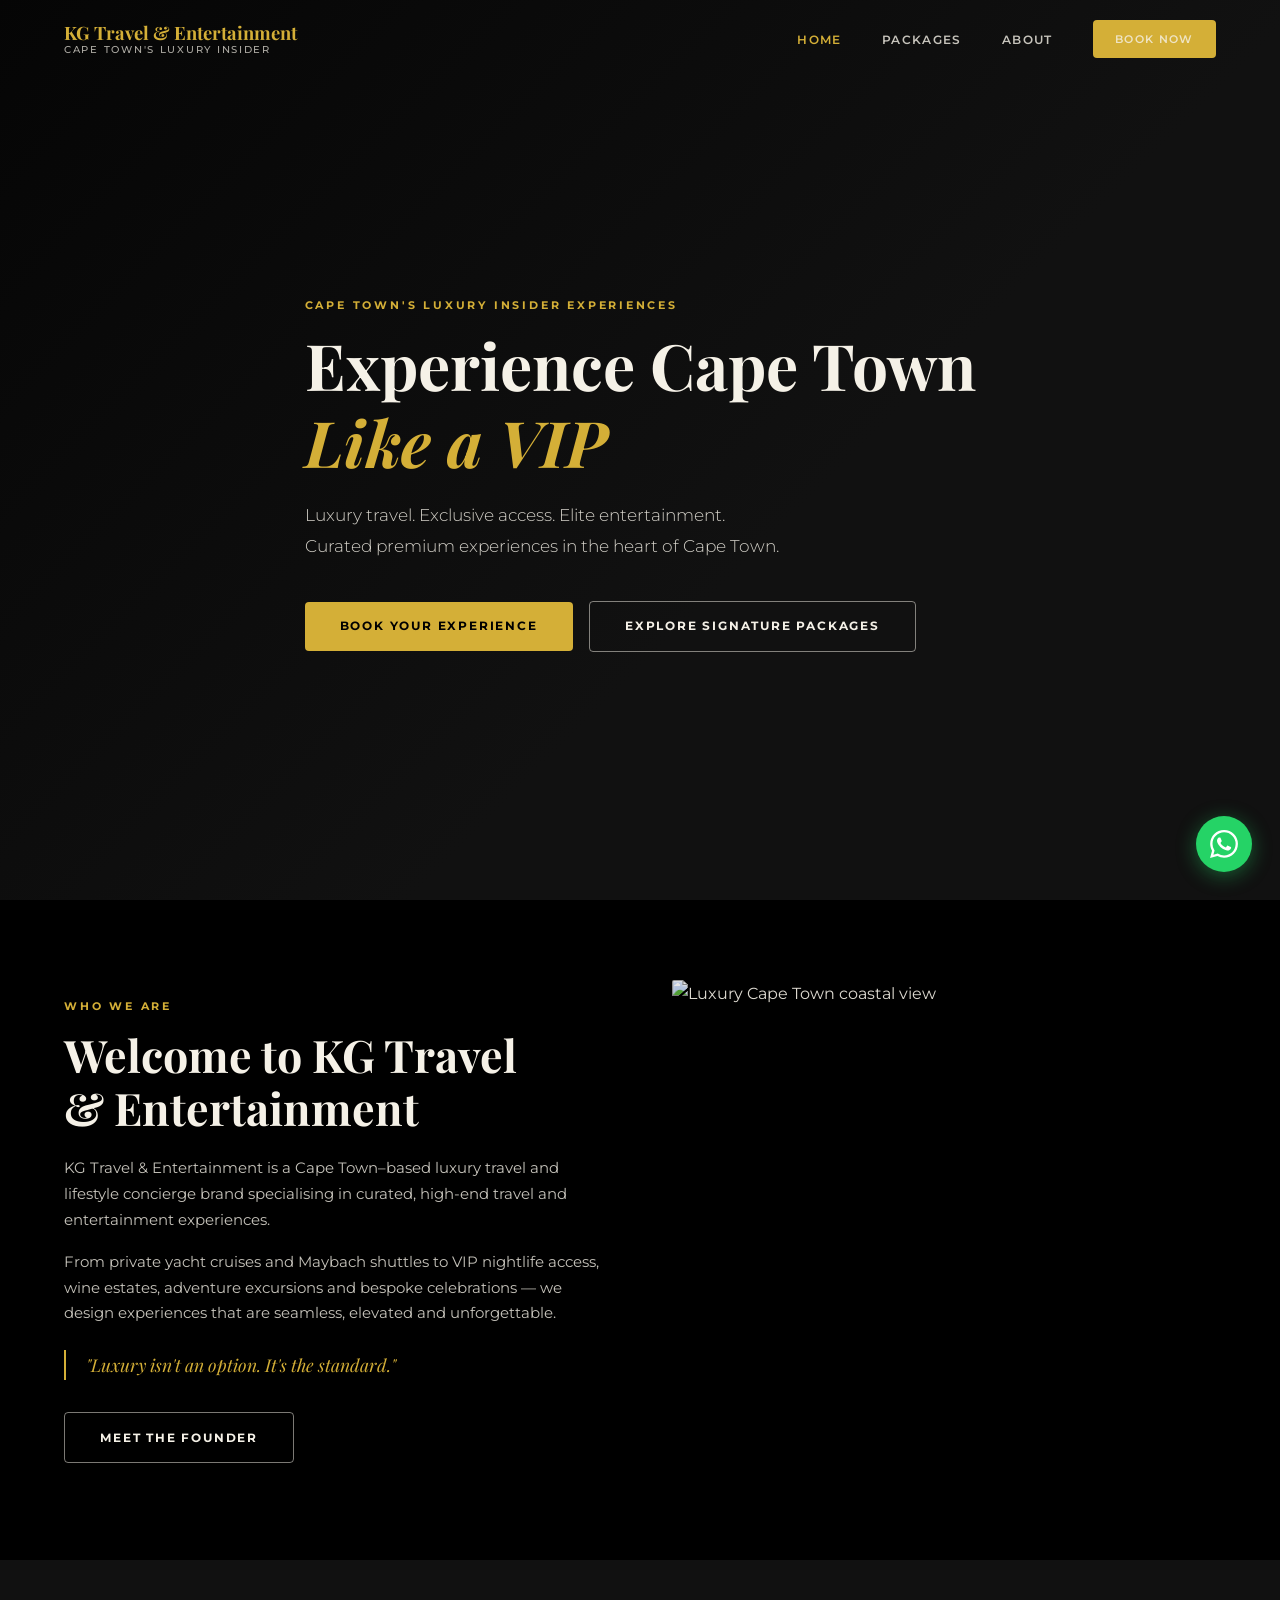
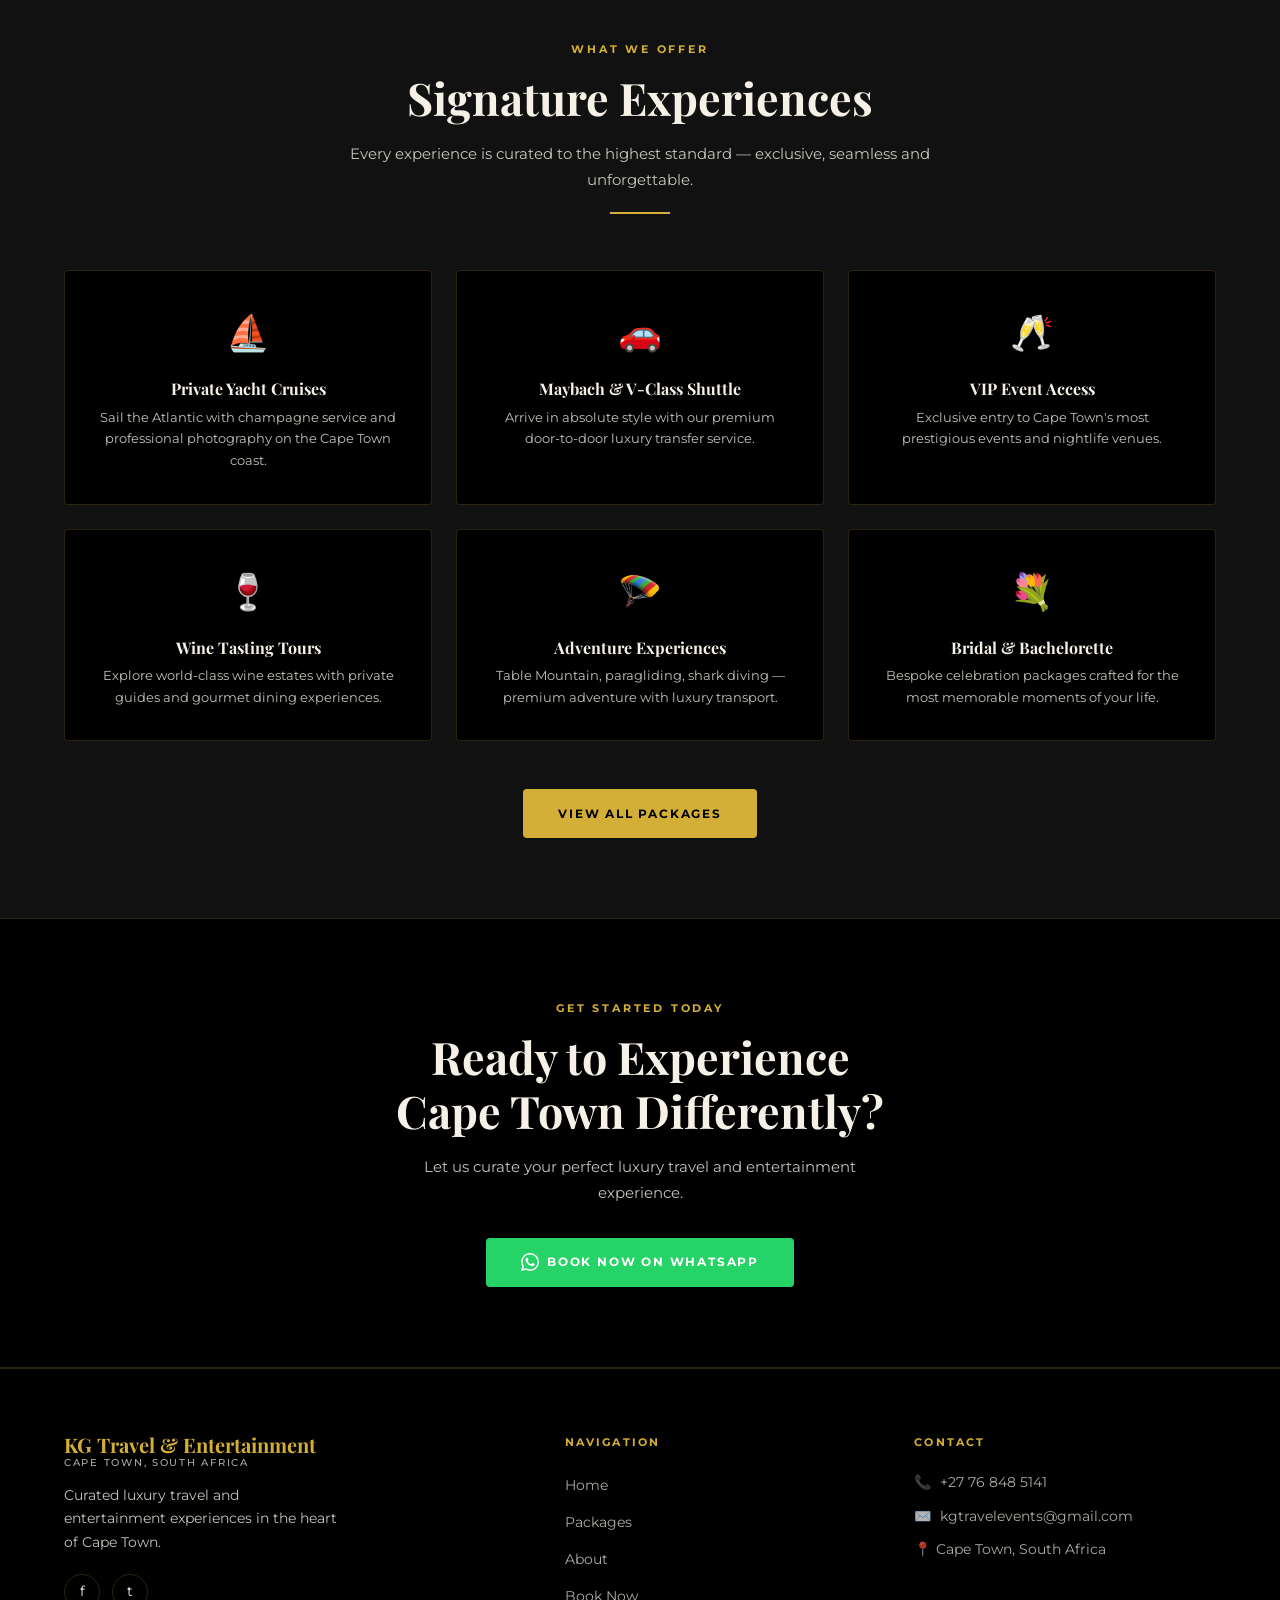
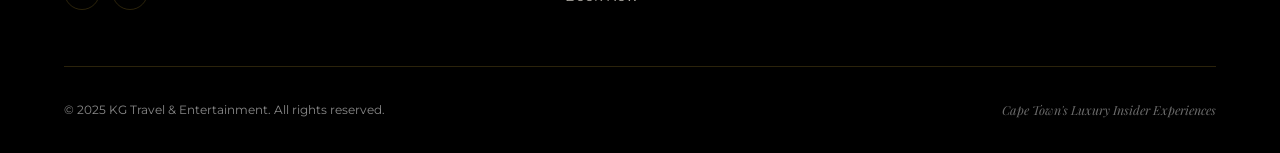
==== index.html @ 21c05c57 "gk website" ====
<!DOCTYPE html>
<html lang="en">
<head>
  <meta charset="UTF-8" />
  <meta name="viewport" content="width=device-width, initial-scale=1.0" />
  <title>KG Travel &amp; Entertainment | Luxury Tours &amp; VIP Experiences Cape Town</title>
  <meta name="description" content="Luxury travel and entertainment experiences in Cape Town including yacht cruises, wine tours, VIP nightlife access, luxury shuttles and private adventures." />
  <meta name="keywords" content="Luxury Cape Town tours, VIP Cape Town experiences, Cape Town yacht cruises, Maybach shuttle Cape Town, Private wine tours Cape Town" />
  <meta property="og:title" content="KG Travel &amp; Entertainment | Luxury Tours &amp; VIP Experiences Cape Town" />
  <meta property="og:description" content="Curated luxury travel and entertainment experiences in Cape Town. Yacht cruises, wine tours, VIP access and more." />
  <meta property="og:type" content="website" />
  <link rel="canonical" href="https://kgtravelandentertainment.co.za/" />
  <link rel="stylesheet" href="styles.css" />
</head>
<body>

  <!-- ── Navigation ── -->
  <nav class="nav" role="navigation" aria-label="Main navigation">
    <div class="container">
      <div class="nav-inner">
        <a href="index.html" class="nav-logo">
          KG Travel &amp; Entertainment
          <span>Cape Town's Luxury Insider</span>
        </a>
        <ul class="nav-links" role="list">
          <li><a href="index.html">Home</a></li>
          <li><a href="packages.html">Packages</a></li>
          <li><a href="about.html">About</a></li>
          <li><a href="book.html" class="btn btn-primary">Book Now</a></li>
        </ul>
        <button class="nav-toggle" aria-label="Open menu" aria-expanded="false">
          <span></span><span></span><span></span>
        </button>
      </div>
    </div>
  </nav>

  <!-- Mobile Menu -->
  <nav class="nav-mobile" aria-label="Mobile navigation">
    <a href="index.html">Home</a>
    <a href="packages.html">Packages</a>
    <a href="about.html">About</a>
    <a href="book.html">Book Now</a>
  </nav>

  <!-- ── Hero ── -->
  <section class="hero" aria-label="Hero">
    <div class="hero-bg" aria-hidden="true"></div>
    <div class="hero-overlay" aria-hidden="true"></div>
    <div class="container">
      <div class="hero-content">
        <span class="section-label">Cape Town's Luxury Insider Experiences</span>
        <h1>Experience Cape Town<br><em>Like a VIP</em></h1>
        <p class="hero-sub">Luxury travel. Exclusive access. Elite entertainment.<br>Curated premium experiences in the heart of Cape Town.</p>
        <div class="btn-group">
          <a href="book.html" class="btn btn-primary">Book Your Experience</a>
          <a href="packages.html" class="btn btn-outline">Explore Signature Packages</a>
        </div>
      </div>
    </div>
  </section>

  <!-- ── Intro ── -->
  <section class="intro">
    <div class="container">
      <div class="intro-inner">
        <div class="intro-text fade-in">
          <span class="section-label">Who We Are</span>
          <h2>Welcome to KG Travel<br>&amp; Entertainment</h2>
          <p>KG Travel &amp; Entertainment is a Cape Town–based luxury travel and lifestyle concierge brand specialising in curated, high-end travel and entertainment experiences.</p>
          <p>From private yacht cruises and Maybach shuttles to VIP nightlife access, wine estates, adventure excursions and bespoke celebrations — we design experiences that are seamless, elevated and unforgettable.</p>
          <p class="intro-quote">"Luxury isn't an option. It's the standard."</p>
          <div class="btn-group" style="margin-top:2rem;">
            <a href="about.html" class="btn btn-outline">Meet the Founder</a>
          </div>
        </div>
        <div class="intro-image fade-in">
          <img
            src="https://images.unsplash.com/photo-1506905925346-21bda4d32df4?w=800&q=80"
            alt="Luxury Cape Town coastal view"
            loading="lazy"
          />
        </div>
      </div>
    </div>
  </section>

  <!-- ── Signature Experiences ── -->
  <section class="experiences">
    <div class="container">
      <div class="section-header fade-in">
        <span class="section-label">What We Offer</span>
        <h2>Signature Experiences</h2>
        <p>Every experience is curated to the highest standard — exclusive, seamless and unforgettable.</p>
        <div class="gold-divider"></div>
      </div>

      <div class="exp-grid">
        <div class="exp-card fade-in">
          <div class="exp-icon">⛵</div>
          <h4>Private Yacht Cruises</h4>
          <p>Sail the Atlantic with champagne service and professional photography on the Cape Town coast.</p>
        </div>
        <div class="exp-card fade-in">
          <div class="exp-icon">🚗</div>
          <h4>Maybach &amp; V-Class Shuttle</h4>
          <p>Arrive in absolute style with our premium door-to-door luxury transfer service.</p>
        </div>
        <div class="exp-card fade-in">
          <div class="exp-icon">🥂</div>
          <h4>VIP Event Access</h4>
          <p>Exclusive entry to Cape Town's most prestigious events and nightlife venues.</p>
        </div>
        <div class="exp-card fade-in">
          <div class="exp-icon">🍷</div>
          <h4>Wine Tasting Tours</h4>
          <p>Explore world-class wine estates with private guides and gourmet dining experiences.</p>
        </div>
        <div class="exp-card fade-in">
          <div class="exp-icon">🪂</div>
          <h4>Adventure Experiences</h4>
          <p>Table Mountain, paragliding, shark diving — premium adventure with luxury transport.</p>
        </div>
        <div class="exp-card fade-in">
          <div class="exp-icon">💐</div>
          <h4>Bridal &amp; Bachelorette</h4>
          <p>Bespoke celebration packages crafted for the most memorable moments of your life.</p>
        </div>
      </div>

      <div class="exp-cta fade-in">
        <a href="packages.html" class="btn btn-primary">View All Packages</a>
      </div>
    </div>
  </section>

  <!-- ── CTA Banner ── -->
  <section class="cta-banner fade-in">
    <div class="container">
      <span class="section-label">Get Started Today</span>
      <h2>Ready to Experience<br>Cape Town Differently?</h2>
      <p>Let us curate your perfect luxury travel and entertainment experience.</p>
      <a href="https://wa.me/27768485141?text=Hello%20KG%20Travel!%20I%27d%20like%20to%20book%20a%20luxury%20experience." class="btn btn-whatsapp" target="_blank" rel="noopener">
        <svg viewBox="0 0 24 24" width="18" height="18" fill="currentColor"><path d="M17.472 14.382c-.297-.149-1.758-.867-2.03-.967-.273-.099-.471-.148-.67.15-.197.297-.767.966-.94 1.164-.173.199-.347.223-.644.075-.297-.15-1.255-.463-2.39-1.475-.883-.788-1.48-1.761-1.653-2.059-.173-.297-.018-.458.13-.606.134-.133.298-.347.446-.52.149-.174.198-.298.298-.497.099-.198.05-.371-.025-.52-.075-.149-.669-1.612-.916-2.207-.242-.579-.487-.5-.669-.51-.173-.008-.371-.01-.57-.01-.198 0-.52.074-.792.372-.272.297-1.04 1.016-1.04 2.479 0 1.462 1.065 2.875 1.213 3.074.149.198 2.096 3.2 5.077 4.487.709.306 1.262.489 1.694.625.712.227 1.36.195 1.871.118.571-.085 1.758-.719 2.006-1.413.248-.694.248-1.289.173-1.413-.074-.124-.272-.198-.57-.347m-5.421 7.403h-.004a9.87 9.87 0 01-5.031-1.378l-.361-.214-3.741.982.998-3.648-.235-.374a9.86 9.86 0 01-1.51-5.26c.001-5.45 4.436-9.884 9.888-9.884 2.64 0 5.122 1.03 6.988 2.898a9.825 9.825 0 012.893 6.994c-.003 5.45-4.437 9.884-9.885 9.884m8.413-18.297A11.815 11.815 0 0012.05 0C5.495 0 .16 5.335.157 11.892c0 2.096.547 4.142 1.588 5.945L.057 24l6.305-1.654a11.882 11.882 0 005.683 1.448h.005c6.554 0 11.89-5.335 11.893-11.893a11.821 11.821 0 00-3.48-8.413z"/></svg>
        Book Now on WhatsApp
      </a>
    </div>
  </section>

  <!-- ── Footer ── -->
  <footer class="footer" role="contentinfo">
    <div class="container">
      <div class="footer-inner">
        <div class="footer-brand">
          <a href="index.html" class="nav-logo">
            KG Travel &amp; Entertainment
            <span>Cape Town, South Africa</span>
          </a>
          <p>Curated luxury travel and entertainment experiences in the heart of Cape Town.</p>
          <div class="social-links">
            <a href="https://www.facebook.com/profile.php?id=KgomotsoTsoMoshapo" class="social-link" target="_blank" rel="noopener" aria-label="Facebook">f</a>
            <a href="https://www.tiktok.com/@livinglight_kgomotso" class="social-link" target="_blank" rel="noopener" aria-label="TikTok">t</a>
          </div>
        </div>
        <div>
          <p class="footer-heading">Navigation</p>
          <ul class="footer-links">
            <li><a href="index.html">Home</a></li>
            <li><a href="packages.html">Packages</a></li>
            <li><a href="about.html">About</a></li>
            <li><a href="book.html">Book Now</a></li>
          </ul>
        </div>
        <div>
          <p class="footer-heading">Contact</p>
          <ul class="footer-contact">
            <li>📞 <a href="tel:+27768485141">+27 76 848 5141</a></li>
            <li>✉️ <a href="mailto:kgtravelevents@gmail.com">kgtravelevents@gmail.com</a></li>
            <li>📍 Cape Town, South Africa</li>
          </ul>
        </div>
      </div>
      <div class="footer-bottom">
        <p>&copy; 2025 KG Travel &amp; Entertainment. All rights reserved.</p>
        <p class="footer-tagline">Cape Town's Luxury Insider Experiences</p>
      </div>
    </div>
  </footer>

  <!-- WhatsApp Float -->
  <a href="https://wa.me/27768485141?text=Hello%20KG%20Travel!%20I%27d%20like%20to%20find%20out%20more%20about%20your%20experiences." class="wa-float" target="_blank" rel="noopener" aria-label="Chat on WhatsApp">
    <svg viewBox="0 0 24 24"><path d="M17.472 14.382c-.297-.149-1.758-.867-2.03-.967-.273-.099-.471-.148-.67.15-.197.297-.767.966-.94 1.164-.173.199-.347.223-.644.075-.297-.15-1.255-.463-2.39-1.475-.883-.788-1.48-1.761-1.653-2.059-.173-.297-.018-.458.13-.606.134-.133.298-.347.446-.52.149-.174.198-.298.298-.497.099-.198.05-.371-.025-.52-.075-.149-.669-1.612-.916-2.207-.242-.579-.487-.5-.669-.51-.173-.008-.371-.01-.57-.01-.198 0-.52.074-.792.372-.272.297-1.04 1.016-1.04 2.479 0 1.462 1.065 2.875 1.213 3.074.149.198 2.096 3.2 5.077 4.487.709.306 1.262.489 1.694.625.712.227 1.36.195 1.871.118.571-.085 1.758-.719 2.006-1.413.248-.694.248-1.289.173-1.413-.074-.124-.272-.198-.57-.347m-5.421 7.403h-.004a9.87 9.87 0 01-5.031-1.378l-.361-.214-3.741.982.998-3.648-.235-.374a9.86 9.86 0 01-1.51-5.26c.001-5.45 4.436-9.884 9.888-9.884 2.64 0 5.122 1.03 6.988 2.898a9.825 9.825 0 012.893 6.994c-.003 5.45-4.437 9.884-9.885 9.884m8.413-18.297A11.815 11.815 0 0012.05 0C5.495 0 .16 5.335.157 11.892c0 2.096.547 4.142 1.588 5.945L.057 24l6.305-1.654a11.882 11.882 0 005.683 1.448h.005c6.554 0 11.89-5.335 11.893-11.893a11.821 11.821 0 00-3.48-8.413z"/></svg>
  </a>

  <script src="script.js"></script>
</body>
</html>
---- styles.css ----
/* ================================================
   KG Travel & Entertainment — Global Styles
   ================================================ */

@import url('https://fonts.googleapis.com/css2?family=Playfair+Display:ital,wght@0,400;0,600;0,700;1,400;1,600&family=Montserrat:wght@300;400;500;600;700&display=swap');

/* ── Reset & Base ── */
*, *::before, *::after { box-sizing: border-box; margin: 0; padding: 0; }

:root {
  --black:      #000000;
  --charcoal:   #111111;
  --gold:       #D4AF37;
  --gold-light: #e8c84a;
  --gold-dark:  #b8922a;
  --ivory:      #F5F1E7;
  --ivory-dim:  #ede8d8;
  --text-muted: #888888;
  --border:     rgba(212, 175, 55, 0.2);
  --font-head:  'Playfair Display', Georgia, serif;
  --font-body:  'Montserrat', sans-serif;
  --transition: 0.3s ease;
  --radius:     4px;
  --max-width:  1200px;
}

html { scroll-behavior: smooth; font-size: 16px; }

body {
  background: var(--charcoal);
  color: var(--ivory);
  font-family: var(--font-body);
  font-weight: 400;
  line-height: 1.7;
  -webkit-font-smoothing: antialiased;
}

img { max-width: 100%; display: block; }
a  { color: inherit; text-decoration: none; }
ul { list-style: none; }

/* ── Typography ── */
h1, h2, h3, h4 {
  font-family: var(--font-head);
  line-height: 1.2;
  color: var(--ivory);
}

h1 { font-size: clamp(2.4rem, 5vw, 4rem); }
h2 { font-size: clamp(1.8rem, 3.5vw, 2.8rem); }
h3 { font-size: clamp(1.3rem, 2.5vw, 1.8rem); }
h4 { font-size: 1.1rem; }

p { color: rgba(245, 241, 231, 0.8); font-size: 0.95rem; }

.gold-text { color: var(--gold); }
.section-label {
  font-family: var(--font-body);
  font-size: 0.7rem;
  font-weight: 700;
  letter-spacing: 0.25em;
  text-transform: uppercase;
  color: var(--gold);
  margin-bottom: 0.75rem;
  display: block;
}

/* ── Layout ── */
.container {
  max-width: var(--max-width);
  margin: 0 auto;
  padding: 0 1.5rem;
}

section { padding: 5rem 0; }

.section-header {
  text-align: center;
  max-width: 680px;
  margin: 0 auto 3.5rem;
}
.section-header p { margin-top: 1rem; }

.gold-divider {
  width: 60px;
  height: 2px;
  background: var(--gold);
  margin: 1.25rem auto 0;
}

/* ── Buttons ── */
.btn {
  display: inline-block;
  font-family: var(--font-body);
  font-size: 0.75rem;
  font-weight: 700;
  letter-spacing: 0.15em;
  text-transform: uppercase;
  padding: 0.9rem 2.2rem;
  border-radius: var(--radius);
  cursor: pointer;
  transition: all var(--transition);
  border: none;
  white-space: nowrap;
}

.btn-primary {
  background: var(--gold);
  color: var(--black);
}
.btn-primary:hover {
  background: var(--gold-light);
  transform: translateY(-2px);
  box-shadow: 0 8px 24px rgba(212, 175, 55, 0.35);
}

.btn-outline {
  background: transparent;
  color: var(--ivory);
  border: 1px solid rgba(245, 241, 231, 0.5);
}
.btn-outline:hover {
  border-color: var(--gold);
  color: var(--gold);
  transform: translateY(-2px);
}

.btn-whatsapp {
  background: #25D366;
  color: #fff;
  display: inline-flex;
  align-items: center;
  gap: 0.5rem;
}
.btn-whatsapp:hover {
  background: #1ebe5d;
  transform: translateY(-2px);
  box-shadow: 0 8px 24px rgba(37, 211, 102, 0.3);
}

.btn-group {
  display: flex;
  flex-wrap: wrap;
  gap: 1rem;
  align-items: center;
}

/* ── Navigation ── */
.nav {
  position: fixed;
  top: 0; left: 0; right: 0;
  z-index: 1000;
  padding: 1.25rem 0;
  transition: background var(--transition), padding var(--transition);
}
.nav.scrolled {
  background: rgba(0,0,0,0.95);
  backdrop-filter: blur(12px);
  padding: 0.85rem 0;
  border-bottom: 1px solid var(--border);
}
.nav-inner {
  display: flex;
  align-items: center;
  justify-content: space-between;
}
.nav-logo {
  font-family: var(--font-head);
  font-size: 1.15rem;
  font-weight: 700;
  color: var(--gold);
  line-height: 1.2;
}
.nav-logo span {
  display: block;
  font-family: var(--font-body);
  font-size: 0.6rem;
  font-weight: 500;
  letter-spacing: 0.18em;
  text-transform: uppercase;
  color: var(--ivory);
  opacity: 0.7;
}
.nav-links {
  display: flex;
  gap: 2.5rem;
  align-items: center;
}
.nav-links a {
  font-size: 0.72rem;
  font-weight: 600;
  letter-spacing: 0.12em;
  text-transform: uppercase;
  color: rgba(245,241,231,0.8);
  transition: color var(--transition);
}
.nav-links a:hover,
.nav-links a.active { color: var(--gold); }
.nav-links .btn { padding: 0.6rem 1.4rem; font-size: 0.68rem; }

/* Hamburger */
.nav-toggle {
  display: none;
  flex-direction: column;
  gap: 5px;
  cursor: pointer;
  background: none;
  border: none;
  padding: 4px;
}
.nav-toggle span {
  width: 24px; height: 2px;
  background: var(--ivory);
  transition: all var(--transition);
  display: block;
}
.nav-toggle.open span:nth-child(1) { transform: translateY(7px) rotate(45deg); }
.nav-toggle.open span:nth-child(2) { opacity: 0; }
.nav-toggle.open span:nth-child(3) { transform: translateY(-7px) rotate(-45deg); }

.nav-mobile {
  display: none;
  position: fixed;
  inset: 0;
  background: rgba(0,0,0,0.97);
  z-index: 999;
  flex-direction: column;
  align-items: center;
  justify-content: center;
  gap: 2.5rem;
}
.nav-mobile.open { display: flex; }
.nav-mobile a {
  font-family: var(--font-head);
  font-size: 2rem;
  color: var(--ivory);
  transition: color var(--transition);
}
.nav-mobile a:hover { color: var(--gold); }

/* ── WhatsApp Float ── */
.wa-float {
  position: fixed;
  bottom: 1.75rem;
  right: 1.75rem;
  z-index: 900;
  width: 56px; height: 56px;
  background: #25D366;
  border-radius: 50%;
  display: flex;
  align-items: center;
  justify-content: center;
  box-shadow: 0 4px 20px rgba(37,211,102,0.4);
  transition: transform var(--transition), box-shadow var(--transition);
}
.wa-float:hover {
  transform: scale(1.1);
  box-shadow: 0 8px 30px rgba(37,211,102,0.5);
}
.wa-float svg { width: 28px; height: 28px; fill: #fff; }

/* ── Hero ── */
.hero {
  position: relative;
  min-height: 100vh;
  display: flex;
  align-items: center;
  overflow: hidden;
}
.hero-bg {
  position: absolute;
  inset: 0;
  background-image: url('https://images.unsplash.com/photo-1580060839134-75a5edca2e99?w=1920&q=85');
  background-size: cover;
  background-position: center;
  filter: brightness(0.35);
  transform: scale(1.02);
  transition: transform 8s ease;
}
.hero:hover .hero-bg { transform: scale(1.06); }

.hero-overlay {
  position: absolute;
  inset: 0;
  background: linear-gradient(135deg, rgba(0,0,0,0.7) 0%, rgba(17,17,17,0.4) 60%, transparent 100%);
}
.hero-content {
  position: relative;
  z-index: 1;
  max-width: 780px;
  padding: 8rem 1.5rem 5rem;
}
.hero h1 { margin-bottom: 1.25rem; }
.hero h1 em {
  font-style: italic;
  color: var(--gold);
}
.hero-sub {
  font-size: 1.05rem;
  color: rgba(245,241,231,0.85);
  max-width: 560px;
  margin-bottom: 2.5rem;
  font-weight: 300;
  line-height: 1.8;
}

/* ── Intro ── */
.intro { background: var(--black); }
.intro-inner {
  display: grid;
  grid-template-columns: 1fr 1fr;
  gap: 4rem;
  align-items: center;
}
.intro-text h2 { margin-bottom: 1.25rem; }
.intro-text p  { margin-bottom: 1rem; }
.intro-image {
  position: relative;
  border-radius: 2px;
  overflow: hidden;
}
.intro-image img {
  width: 100%; height: 500px;
  object-fit: cover;
  filter: brightness(0.9);
}
.intro-image::before {
  content: '';
  position: absolute;
  inset: -1px;
  border: 1px solid var(--gold);
  opacity: 0.4;
  z-index: 1;
  pointer-events: none;
}
.intro-quote {
  font-family: var(--font-head);
  font-style: italic;
  font-size: 1.1rem;
  color: var(--gold);
  margin-top: 1.5rem;
  padding-left: 1.25rem;
  border-left: 2px solid var(--gold);
}

/* ── Experiences Grid ── */
.experiences { background: var(--charcoal); }
.exp-grid {
  display: grid;
  grid-template-columns: repeat(3, 1fr);
  gap: 1.5rem;
}
.exp-card {
  background: var(--black);
  border: 1px solid var(--border);
  border-radius: var(--radius);
  padding: 2rem;
  text-align: center;
  transition: all var(--transition);
  cursor: default;
}
.exp-card:hover {
  border-color: var(--gold);
  transform: translateY(-4px);
  box-shadow: 0 12px 40px rgba(0,0,0,0.4);
}
.exp-icon {
  font-size: 2.2rem;
  margin-bottom: 1rem;
}
.exp-card h4 {
  font-family: var(--font-head);
  font-size: 1rem;
  color: var(--ivory);
  margin-bottom: 0.5rem;
}
.exp-card p { font-size: 0.8rem; }
.exp-cta { text-align: center; margin-top: 3rem; }

/* ── CTA Banner ── */
.cta-banner {
  background: var(--black);
  border-top: 1px solid var(--border);
  border-bottom: 1px solid var(--border);
  padding: 5rem 0;
  text-align: center;
}
.cta-banner h2 { margin-bottom: 1rem; }
.cta-banner p  { max-width: 500px; margin: 0 auto 2rem; }

/* ── Packages Page ── */
.packages-hero {
  background: var(--black);
  padding: 10rem 0 5rem;
  text-align: center;
}
.packages-grid {
  background: var(--charcoal);
  padding: 4rem 0 6rem;
}
.pkg-cards {
  display: grid;
  grid-template-columns: repeat(2, 1fr);
  gap: 2rem;
}
.pkg-card {
  background: var(--black);
  border: 1px solid var(--border);
  border-radius: var(--radius);
  overflow: hidden;
  transition: all var(--transition);
}
.pkg-card:hover {
  border-color: var(--gold);
  transform: translateY(-4px);
  box-shadow: 0 16px 48px rgba(0,0,0,0.5);
}
.pkg-card-header {
  background: linear-gradient(135deg, #1a1a0e 0%, #0a0a00 100%);
  border-bottom: 1px solid var(--border);
  padding: 1.75rem 2rem;
  display: flex;
  justify-content: space-between;
  align-items: flex-start;
  gap: 1rem;
}
.pkg-card-header h3 {
  font-size: 1.2rem;
  line-height: 1.3;
}
.pkg-price {
  text-align: right;
  white-space: nowrap;
}
.pkg-price .from {
  display: block;
  font-size: 0.65rem;
  letter-spacing: 0.1em;
  text-transform: uppercase;
  color: var(--text-muted);
  margin-bottom: 2px;
}
.pkg-price strong {
  font-family: var(--font-head);
  font-size: 1.4rem;
  color: var(--gold);
}
.pkg-card-body { padding: 2rem; }
.pkg-includes {
  font-size: 0.7rem;
  font-weight: 700;
  letter-spacing: 0.2em;
  text-transform: uppercase;
  color: var(--gold);
  margin-bottom: 1rem;
}
.pkg-card ul { display: flex; flex-direction: column; gap: 0.5rem; }
.pkg-card li {
  font-size: 0.88rem;
  color: rgba(245,241,231,0.8);
  display: flex;
  align-items: flex-start;
  gap: 0.6rem;
}
.pkg-card li::before {
  content: '✦';
  color: var(--gold);
  font-size: 0.6rem;
  flex-shrink: 0;
  margin-top: 4px;
}
.pkg-card-footer {
  padding: 0 2rem 2rem;
  display: flex;
  gap: 0.75rem;
  flex-wrap: wrap;
}
.pkg-card-footer .btn { flex: 1; text-align: center; }

/* ── About Page ── */
.about-hero {
  background: var(--black);
  padding: 10rem 0 5rem;
  text-align: center;
}
.about-founder {
  background: var(--charcoal);
  padding: 5rem 0 6rem;
}
.founder-inner {
  display: grid;
  grid-template-columns: 420px 1fr;
  gap: 5rem;
  align-items: start;
}
.founder-photo {
  position: relative;
}
.founder-photo img {
  width: 100%;
  aspect-ratio: 3/4;
  object-fit: cover;
  border-radius: 2px;
  filter: brightness(0.9) contrast(1.05);
}
.founder-photo-frame {
  position: absolute;
  top: 16px; left: 16px; right: -16px; bottom: -16px;
  border: 1px solid var(--gold);
  opacity: 0.35;
  border-radius: 2px;
  pointer-events: none;
}
.founder-badge {
  position: absolute;
  bottom: -1.5rem;
  right: -1.5rem;
  background: var(--gold);
  color: var(--black);
  padding: 1rem 1.5rem;
  font-family: var(--font-head);
  font-size: 0.85rem;
  font-weight: 700;
  text-align: center;
  line-height: 1.3;
}
.founder-content h2 { margin-bottom: 0.5rem; }
.founder-title {
  font-size: 0.75rem;
  font-weight: 600;
  letter-spacing: 0.18em;
  text-transform: uppercase;
  color: var(--gold);
  margin-bottom: 2rem;
}
.founder-content p { margin-bottom: 1rem; }
.founder-content blockquote {
  font-family: var(--font-head);
  font-style: italic;
  font-size: 1.15rem;
  color: var(--gold);
  margin: 2rem 0;
  padding-left: 1.5rem;
  border-left: 2px solid var(--gold);
  line-height: 1.6;
}

.values { background: var(--black); padding: 5rem 0; }
.values-grid {
  display: grid;
  grid-template-columns: repeat(3, 1fr);
  gap: 2rem;
}
.value-card {
  text-align: center;
  padding: 2.5rem 1.5rem;
  border: 1px solid var(--border);
  border-radius: var(--radius);
  background: var(--charcoal);
  transition: border-color var(--transition);
}
.value-card:hover { border-color: var(--gold); }
.value-icon { font-size: 2rem; margin-bottom: 1rem; }
.value-card h4 {
  font-family: var(--font-head);
  color: var(--gold);
  margin-bottom: 0.75rem;
}
.value-card p { font-size: 0.85rem; }

/* ── Book Now Page ── */
.book-hero {
  background: var(--black);
  padding: 10rem 0 5rem;
  text-align: center;
}
.book-section {
  background: var(--charcoal);
  padding: 5rem 0 6rem;
}
.book-inner {
  display: grid;
  grid-template-columns: 1fr 420px;
  gap: 4rem;
  align-items: start;
}

/* Form */
.booking-form {
  background: var(--black);
  border: 1px solid var(--border);
  border-radius: var(--radius);
  padding: 2.5rem;
}
.form-row { display: grid; grid-template-columns: 1fr 1fr; gap: 1.25rem; }
.form-group { margin-bottom: 1.25rem; }
.form-group label {
  display: block;
  font-size: 0.7rem;
  font-weight: 700;
  letter-spacing: 0.15em;
  text-transform: uppercase;
  color: var(--gold);
  margin-bottom: 0.5rem;
}
.form-group input,
.form-group select,
.form-group textarea {
  width: 100%;
  background: rgba(255,255,255,0.04);
  border: 1px solid rgba(212,175,55,0.2);
  border-radius: var(--radius);
  padding: 0.85rem 1rem;
  color: var(--ivory);
  font-family: var(--font-body);
  font-size: 0.9rem;
  transition: border-color var(--transition), background var(--transition);
  outline: none;
  appearance: none;
}
.form-group input:focus,
.form-group select:focus,
.form-group textarea:focus {
  border-color: var(--gold);
  background: rgba(212,175,55,0.06);
}
.form-group input::placeholder,
.form-group textarea::placeholder { color: var(--text-muted); }
.form-group select option { background: #111; color: var(--ivory); }
.form-group textarea { resize: vertical; min-height: 130px; }
.form-actions { display: flex; flex-direction: column; gap: 0.75rem; margin-top: 0.5rem; }
.form-actions .btn { text-align: center; }

/* Contact Card */
.contact-card {
  background: var(--black);
  border: 1px solid var(--border);
  border-radius: var(--radius);
  padding: 2.5rem;
  position: sticky;
  top: 6rem;
}
.contact-card h3 {
  font-family: var(--font-head);
  font-size: 1.3rem;
  margin-bottom: 2rem;
}
.contact-item {
  display: flex;
  align-items: flex-start;
  gap: 1rem;
  margin-bottom: 1.75rem;
}
.contact-icon {
  width: 42px; height: 42px;
  background: rgba(212,175,55,0.1);
  border: 1px solid var(--border);
  border-radius: 50%;
  display: flex;
  align-items: center;
  justify-content: center;
  font-size: 1rem;
  flex-shrink: 0;
}
.contact-item-text .label {
  font-size: 0.65rem;
  font-weight: 700;
  letter-spacing: 0.2em;
  text-transform: uppercase;
  color: var(--gold);
  margin-bottom: 3px;
}
.contact-item-text a,
.contact-item-text span {
  font-size: 0.9rem;
  color: rgba(245,241,231,0.85);
  transition: color var(--transition);
}
.contact-item-text a:hover { color: var(--gold); }

/* ── Footer ── */
.footer {
  background: var(--black);
  border-top: 1px solid var(--border);
  padding: 4rem 0 2rem;
}
.footer-inner {
  display: grid;
  grid-template-columns: 1.5fr 1fr 1fr;
  gap: 3rem;
  margin-bottom: 3rem;
}
.footer-brand .nav-logo { font-size: 1.25rem; margin-bottom: 1rem; display: inline-block; }
.footer-brand p { font-size: 0.85rem; max-width: 280px; margin-bottom: 1.25rem; }
.footer-heading {
  font-size: 0.68rem;
  font-weight: 700;
  letter-spacing: 0.2em;
  text-transform: uppercase;
  color: var(--gold);
  margin-bottom: 1.25rem;
}
.footer-links li { margin-bottom: 0.6rem; }
.footer-links a {
  font-size: 0.88rem;
  color: rgba(245,241,231,0.7);
  transition: color var(--transition);
}
.footer-links a:hover { color: var(--gold); }
.footer-contact li {
  font-size: 0.88rem;
  color: rgba(245,241,231,0.7);
  margin-bottom: 0.6rem;
  display: flex;
  align-items: center;
  gap: 0.5rem;
}
.footer-contact a { color: rgba(245,241,231,0.7); transition: color var(--transition); }
.footer-contact a:hover { color: var(--gold); }
.social-links { display: flex; gap: 0.75rem; margin-top: 1rem; }
.social-link {
  width: 36px; height: 36px;
  border: 1px solid var(--border);
  border-radius: 50%;
  display: flex;
  align-items: center;
  justify-content: center;
  font-size: 0.85rem;
  transition: all var(--transition);
}
.social-link:hover {
  border-color: var(--gold);
  color: var(--gold);
  background: rgba(212,175,55,0.08);
}
.footer-bottom {
  border-top: 1px solid var(--border);
  padding-top: 2rem;
  display: flex;
  justify-content: space-between;
  align-items: center;
  flex-wrap: wrap;
  gap: 1rem;
}
.footer-bottom p {
  font-size: 0.78rem;
  color: var(--text-muted);
}
.footer-tagline {
  font-family: var(--font-head);
  font-style: italic;
  font-size: 0.9rem;
  color: var(--gold);
  opacity: 0.8;
}

/* ── Animations ── */
.fade-in {
  opacity: 0;
  transform: translateY(24px);
  transition: opacity 0.6s ease, transform 0.6s ease;
}
.fade-in.visible {
  opacity: 1;
  transform: translateY(0);
}

/* ── Responsive ── */
@media (max-width: 960px) {
  .intro-inner { grid-template-columns: 1fr; }
  .intro-image { order: -1; }
  .intro-image img { height: 360px; }
  .founder-inner { grid-template-columns: 1fr; }
  .founder-badge { bottom: 0.5rem; right: 0.5rem; }
  .pkg-cards { grid-template-columns: 1fr; }
  .book-inner { grid-template-columns: 1fr; }
  .contact-card { position: static; }
  .footer-inner { grid-template-columns: 1fr 1fr; }
}

@media (max-width: 768px) {
  section { padding: 3.5rem 0; }
  .nav-links { display: none; }
  .nav-toggle { display: flex; }
  .exp-grid { grid-template-columns: repeat(2, 1fr); }
  .values-grid { grid-template-columns: 1fr; }
  .form-row { grid-template-columns: 1fr; }
  .footer-inner { grid-template-columns: 1fr; }
  .footer-bottom { flex-direction: column; text-align: center; }
}

@media (max-width: 480px) {
  .exp-grid { grid-template-columns: 1fr; }
  .hero-content { padding: 7rem 1rem 4rem; }
  .btn-group { flex-direction: column; align-items: stretch; }
  .btn-group .btn { text-align: center; }
}
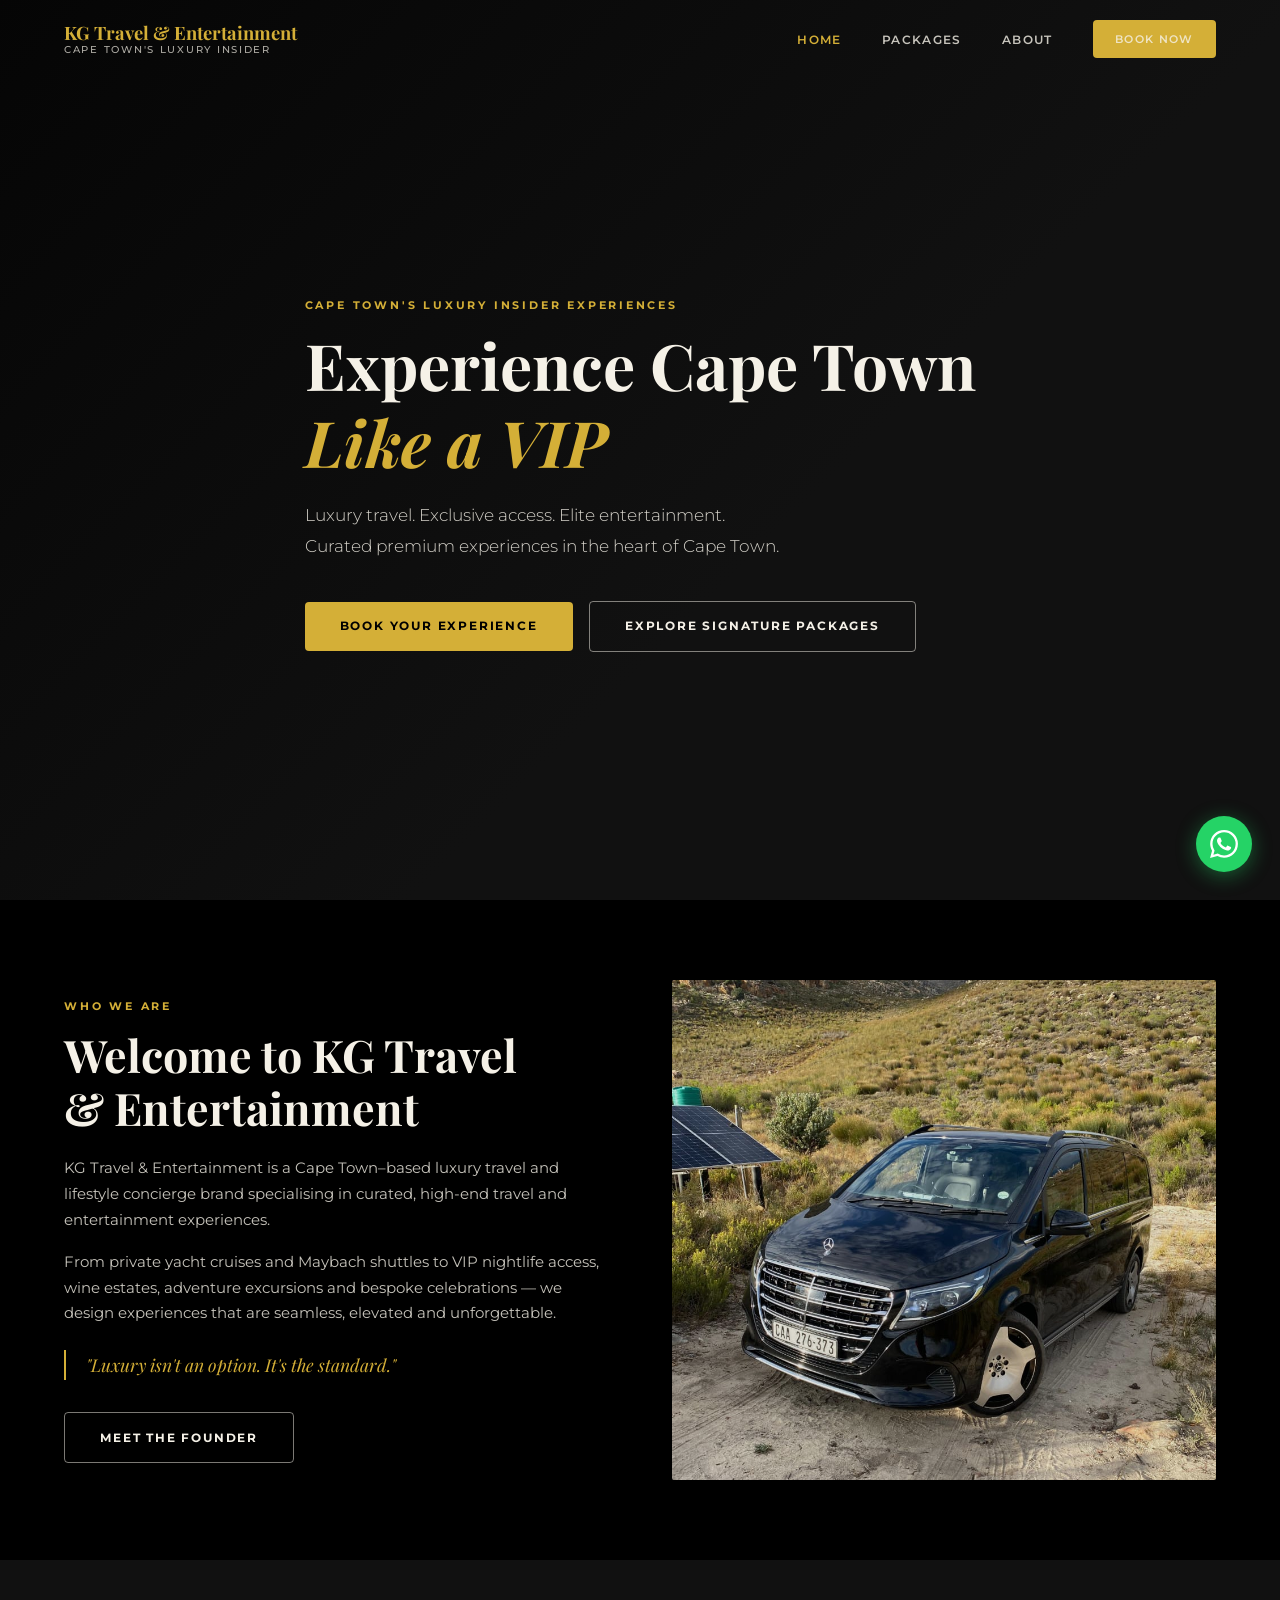
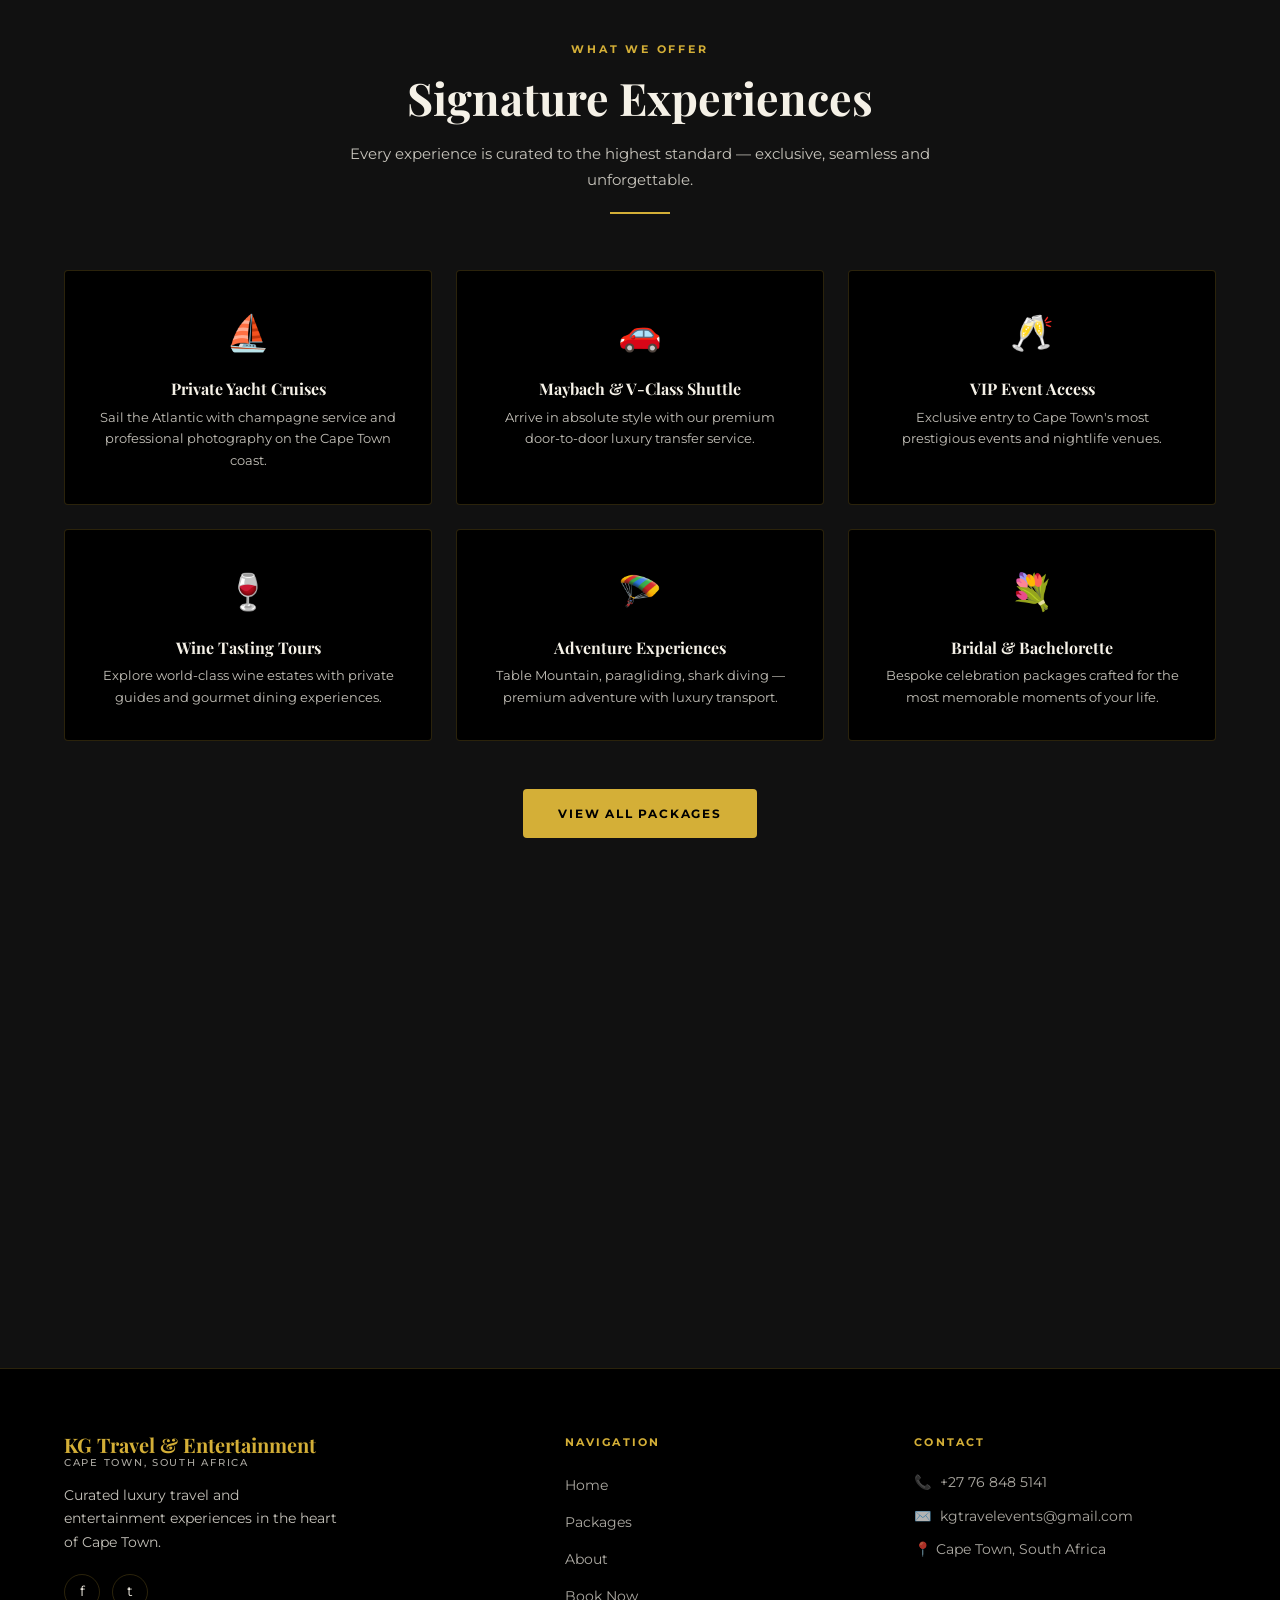
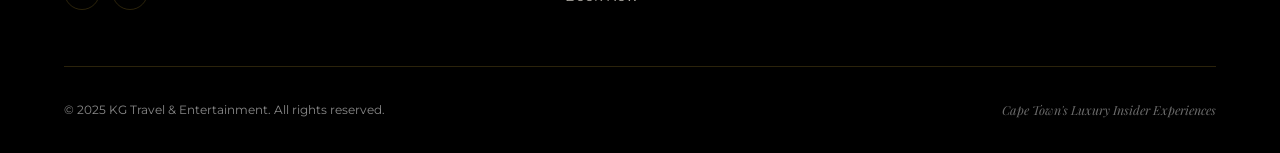
==== commit d2e8db30: "Addressing Client feedback updates to about page, updated FB link as well as added some new images u" ====
--- a/index.html
+++ b/index.html
@@ -76,8 +76,8 @@
         </div>
         <div class="intro-image fade-in">
           <img
-            src="https://images.unsplash.com/photo-1506905925346-21bda4d32df4?w=800&q=80"
-            alt="Luxury Cape Town coastal view"
+            src="maybach.jpeg"
+            alt="KG Travel luxury Maybach transport"
             loading="lazy"
           />
         </div>
@@ -158,7 +158,7 @@
           </a>
           <p>Curated luxury travel and entertainment experiences in the heart of Cape Town.</p>
           <div class="social-links">
-            <a href="https://www.facebook.com/profile.php?id=KgomotsoTsoMoshapo" class="social-link" target="_blank" rel="noopener" aria-label="Facebook">f</a>
+            <a href="https://www.facebook.com/share/1B5t9ygj88/" class="social-link" target="_blank" rel="noopener" aria-label="Facebook">f</a>
             <a href="https://www.tiktok.com/@livinglight_kgomotso" class="social-link" target="_blank" rel="noopener" aria-label="TikTok">t</a>
           </div>
         </div>
